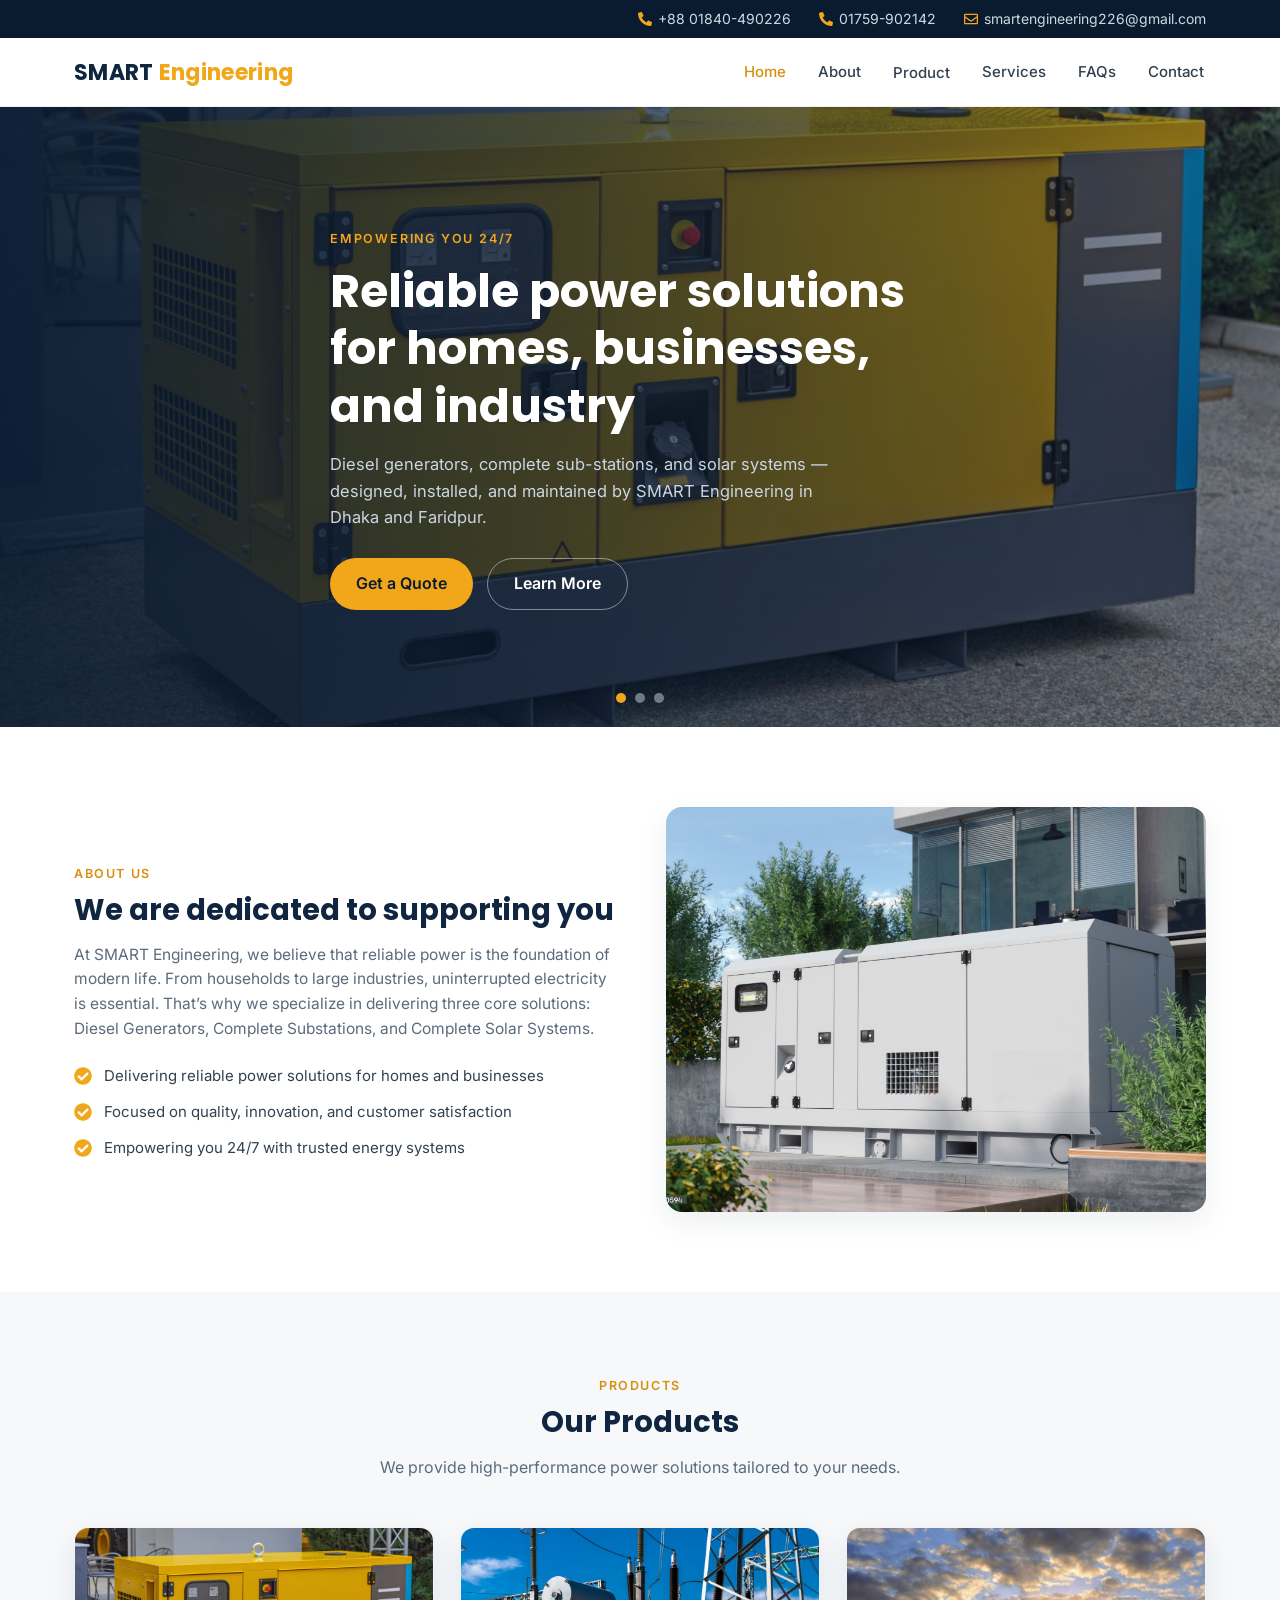
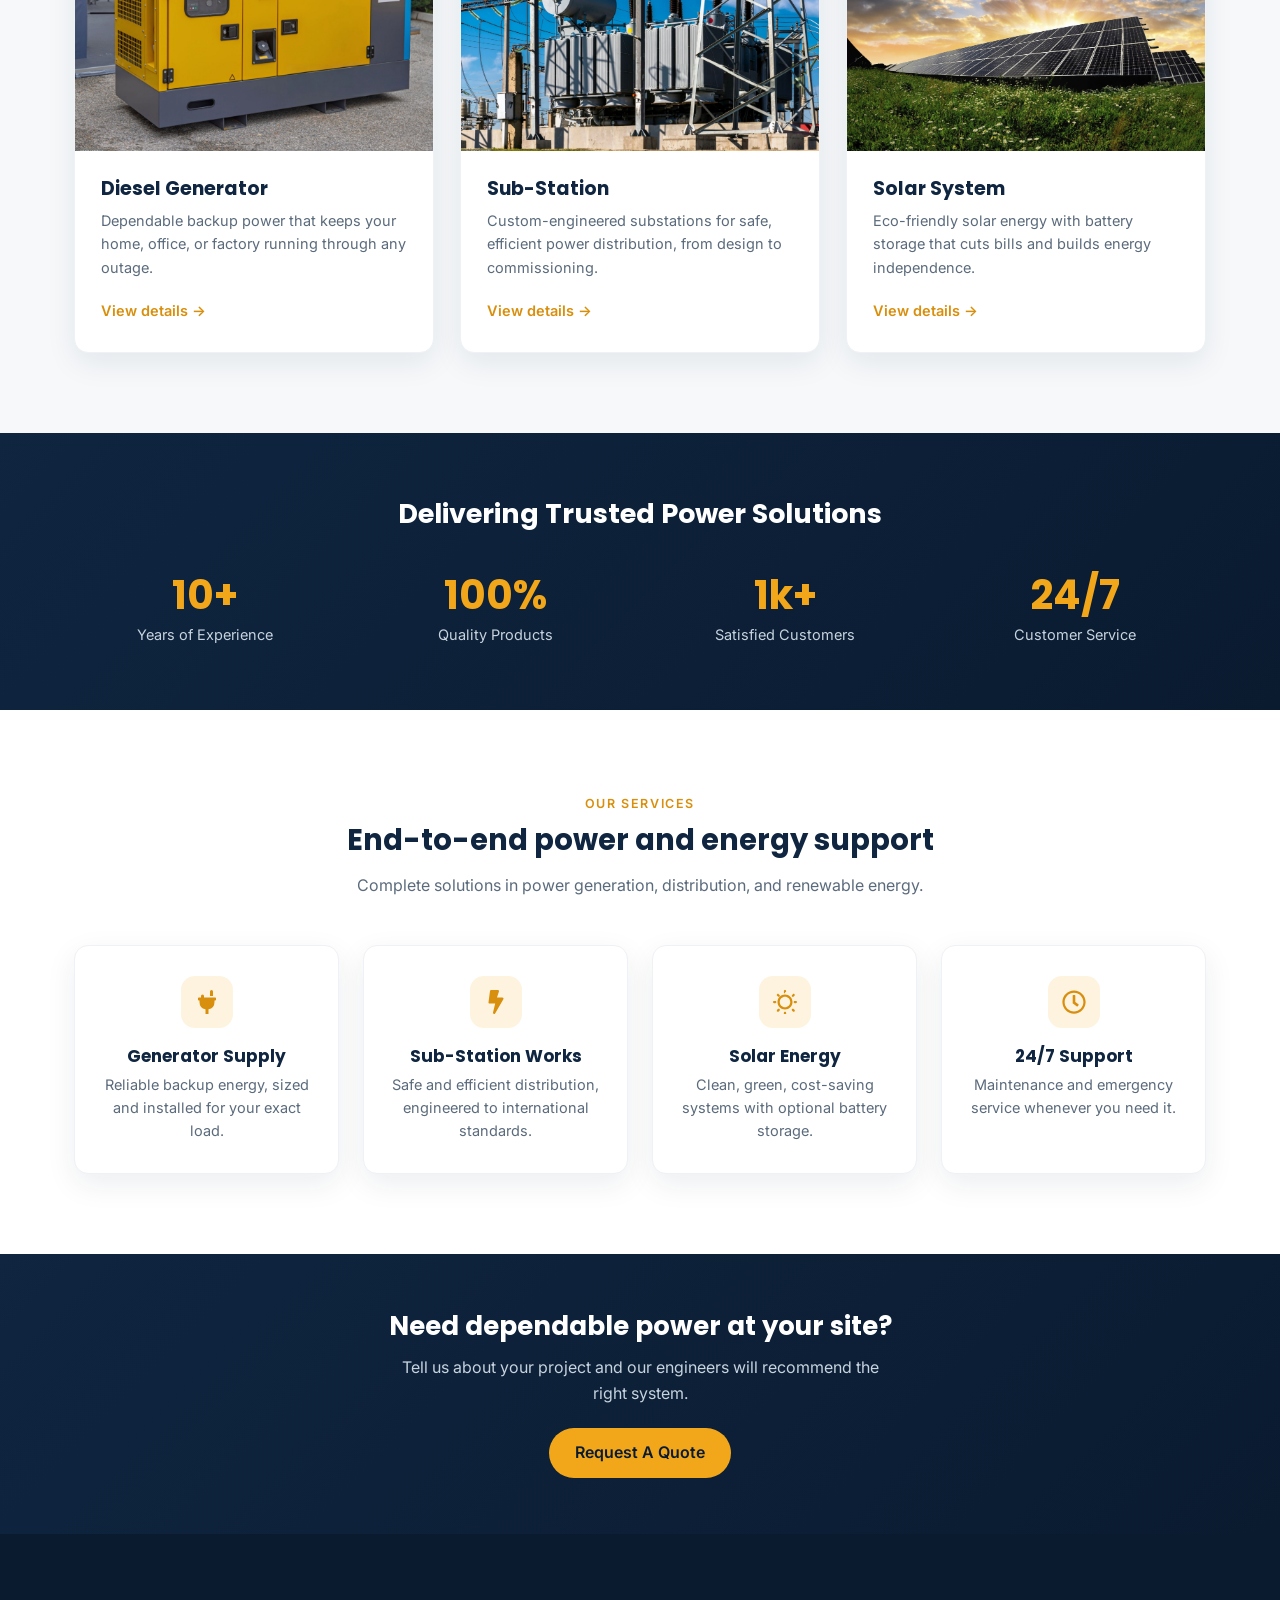
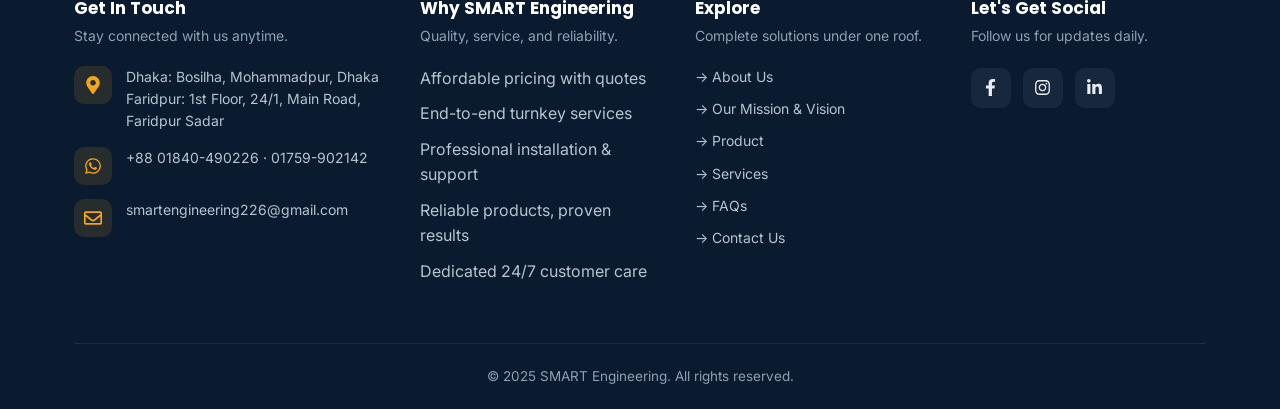
==== index.html @ 128122e8 "Add files via upload" ====
<!doctype html>
<html lang="en">
<head>
<meta charset="UTF-8">
<meta name="viewport" content="width=device-width, initial-scale=1">
<title>SMART Engineering &ndash; Diesel Generators, Sub-Stations &amp; Solar Systems</title>
<meta name="description" content="SMART Engineering supplies and installs diesel generators, complete sub-stations, and solar power systems across Bangladesh, with offices in Dhaka and Faridpur.">
<link rel="preconnect" href="https://fonts.googleapis.com">
<link href="https://fonts.googleapis.com/css2?family=Poppins:wght@500;600;700&family=Inter:wght@400;500;600&display=swap" rel="stylesheet">
<style>
  :root{
    --navy:#0f2540;
    --navy-deep:#0a1b30;
    --amber:#f2a71b;
    --amber-dark:#d88f0e;
    --gray-50:#f6f8fa;
    --gray-100:#eef1f5;
    --gray-500:#5b6b7c;
    --gray-700:#33414f;
    --white:#ffffff;
    --radius:10px;
    --shadow:0 10px 30px rgba(15,37,64,0.08);
    --maxw:1180px;
  }

  *{box-sizing:border-box;}
  html{scroll-behavior:smooth;}
  body{
    margin:0;
    font-family:'Inter',sans-serif;
    color:var(--gray-700);
    background:var(--white);
    line-height:1.6;
  }
  h1,h2,h3{
    font-family:'Poppins',sans-serif;
    color:var(--navy);
    margin:0 0 .5em;
    line-height:1.25;
  }
  p{margin:0 0 1em;}
  a{color:inherit;text-decoration:none;}
  ul{list-style:none;margin:0;padding:0;}
  img{max-width:100%;display:block;}
  .wrap{max-width:var(--maxw);margin:0 auto;padding:0 24px;}
  .btn{
    display:inline-flex;align-items:center;gap:8px;
    background:var(--amber);color:var(--navy-deep);
    font-weight:600;padding:12px 26px;border-radius:999px;
    border:none;cursor:pointer;transition:background .2s ease, transform .2s ease;
    font-family:'Inter',sans-serif;
  }
  .btn:hover{background:var(--amber-dark);transform:translateY(-1px);}

  /* ===== Top bar ===== */
  .topbar{background:var(--navy-deep);color:#cfd9e4;font-size:14px;}
  .topbar .wrap{display:flex;flex-wrap:wrap;gap:16px 28px;justify-content:flex-end;padding:8px 24px;}
  .topbar a{display:flex;align-items:center;gap:6px;color:#cfd9e4;}
  .topbar a:hover{color:var(--amber);}
  .topbar svg{width:14px;height:14px;fill:var(--amber);}

  /* ===== Header ===== */
  header.main{background:var(--white);border-bottom:1px solid var(--gray-100);position:sticky;top:0;z-index:50;}
  .nav{display:flex;align-items:center;justify-content:space-between;padding:16px 24px;gap:20px;}
  .logo{font-family:'Poppins',sans-serif;font-weight:700;font-size:22px;color:var(--navy);letter-spacing:.3px;}
  .logo span{color:var(--amber);}
  .nav-links{display:flex;gap:28px;align-items:center;flex-wrap:wrap;}
  .nav-links a{font-weight:500;font-size:15px;color:var(--gray-700);padding:6px 2px;}
  .nav-links a:hover, .nav-links a.active{color:var(--amber-dark);}
  .nav-links .dropdown{position:relative;}
  .nav-links .dropdown-menu{
    display:none;position:absolute;top:100%;left:0;background:var(--white);
    box-shadow:var(--shadow);border-radius:8px;min-width:180px;padding:8px 0;margin-top:8px;
  }
  .nav-links .dropdown:hover .dropdown-menu{display:block;}
  .dropdown-menu a{display:block;padding:8px 18px;font-size:14px;}
  .dropdown-menu a:hover{background:var(--gray-50);}
  .dropdown-menu a.active{color:var(--amber-dark);}
  .menu-toggle{display:none;background:none;border:none;cursor:pointer;padding:6px;}
  .menu-toggle svg{width:26px;height:26px;fill:var(--navy);}

  @media (max-width:900px){
    .nav-links{
      display:none;position:absolute;top:100%;left:0;right:0;
      background:var(--white);flex-direction:column;align-items:flex-start;
      padding:16px 24px;box-shadow:var(--shadow);gap:14px;
    }
    .nav-links.open{display:flex;}
    .nav-links .dropdown-menu{position:static;box-shadow:none;padding-left:12px;margin-top:4px;}
    .menu-toggle{display:block;}
    .topbar .wrap{justify-content:center;text-align:center;}
  }

  /* ===== Page hero ===== */
  .page-hero{
    background:linear-gradient(135deg,var(--navy) 0%,var(--navy-deep) 100%);
    color:var(--white);text-align:center;padding:64px 24px 56px;
  }
  .page-hero h1{color:var(--white);font-size:38px;margin-bottom:8px;}
  .page-hero p{color:#c7d3de;max-width:560px;margin:0 auto;}

  /* ===== Gallery slider ===== */
  .gallery-section{padding:56px 0 0;background:var(--gray-50);}
  .gallery-frame{
    max-width:760px;margin:0 auto;border-radius:16px;overflow:hidden;
    box-shadow:var(--shadow);position:relative;background:var(--navy);
    aspect-ratio:16/9;
  }
  .gallery-track{display:flex;height:100%;transition:transform .5s ease;}
  .gallery-track img{width:100%;height:100%;object-fit:cover;flex:none;}
  .gallery-dots{display:flex;justify-content:center;gap:8px;margin-top:18px;}
  .gallery-dots button{
    width:9px;height:9px;border-radius:50%;border:none;background:var(--gray-100);
    cursor:pointer;padding:0;
  }
  .gallery-dots button.active{background:var(--amber);}
  .gallery-arrow{
    position:absolute;top:50%;transform:translateY(-50%);
    width:38px;height:38px;border-radius:50%;border:none;background:rgba(255,255,255,0.85);
    color:var(--navy);display:flex;align-items:center;justify-content:center;cursor:pointer;
    font-size:16px;z-index:5;
  }
  .gallery-arrow:hover{background:var(--white);}
  .gallery-arrow.prev{left:14px;}
  .gallery-arrow.next{right:14px;}

  /* ===== Intro section ===== */
  .intro-section{padding:56px 0 72px;background:var(--gray-50);}
  .intro-grid{max-width:760px;margin:0 auto;text-align:center;}
  .intro-grid h2{font-size:28px;}
  .intro-grid p{color:var(--gray-500);font-size:15.5px;}

  /* ===== Brand gallery ===== */
  .brand-section{padding:72px 0;}
  .brand-heading{text-align:center;max-width:560px;margin:0 auto 40px;}
  .brand-heading h2{font-size:28px;}
  .brand-heading p{color:var(--gray-500);}
  .brand-grid{
    display:grid;grid-template-columns:repeat(4,1fr);gap:18px;
  }
  @media (max-width:860px){.brand-grid{grid-template-columns:repeat(3,1fr);}}
  @media (max-width:560px){.brand-grid{grid-template-columns:repeat(2,1fr);}}
  .brand-grid figure{
    margin:0;border-radius:12px;overflow:hidden;aspect-ratio:1/1;
    background:var(--gray-50);border:1px solid var(--gray-100);
  }
  .brand-grid img{width:100%;height:100%;object-fit:cover;}

  /* ===== CTA strip ===== */
  .cta-strip{
    background:linear-gradient(135deg,var(--navy) 0%,var(--navy-deep) 100%);
    color:var(--white);text-align:center;padding:56px 24px;
  }
  .cta-strip h2{color:var(--white);font-size:26px;}
  .cta-strip p{color:#c7d3de;max-width:480px;margin:0 auto 22px;}

  /* ===== Footer ===== */
  footer{background:var(--navy-deep);color:#b7c4d1;padding:64px 0 0;}
  .footer-grid{
    display:grid;grid-template-columns:1.3fr 1fr 1fr 1fr;gap:40px;
    padding-bottom:48px;border-bottom:1px solid rgba(255,255,255,0.08);
  }
  @media (max-width:900px){.footer-grid{grid-template-columns:1fr 1fr;}}
  @media (max-width:560px){.footer-grid{grid-template-columns:1fr;}}
  footer h3{color:var(--white);font-size:17px;margin-bottom:6px;}
  footer > .wrap > .footer-grid p.lead{color:#8ea0b2;font-size:14px;margin-bottom:18px;}

  .footer-contact{display:flex;flex-direction:column;gap:14px;margin-top:8px;}
  .info-item{display:flex;gap:14px;align-items:flex-start;}
  .info-icon{
    width:38px;height:38px;flex:none;border-radius:10px;
    background:rgba(242,167,27,0.12);display:flex;align-items:center;justify-content:center;
  }
  .info-icon svg{width:18px;height:18px;fill:var(--amber);}
  .footer-contact p, .footer-contact a{color:#b7c4d1;font-size:14px;margin:0;}
  .footer-contact a:hover{color:var(--amber);}

  .footer-links li{margin-bottom:10px;}
  .footer-links a{font-size:14px;color:#b7c4d1;display:flex;align-items:center;gap:8px;}
  .footer-links a:hover{color:var(--amber);}

  .social-row{display:flex;gap:12px;margin-top:20px;}
  .social-row a{
    width:40px;height:40px;border-radius:10px;background:rgba(255,255,255,0.06);
    display:flex;align-items:center;justify-content:center;color:#e6ecf2;
    transition:background .2s ease, color .2s ease;
  }
  .social-row a:hover{background:var(--amber);color:var(--navy-deep);}
  .social-row svg{width:17px;height:17px;fill:currentColor;}

  .footer-bottom{padding:22px 0;text-align:center;font-size:13.5px;color:#8ea0b2;}

  #backToTop{
    position:fixed;bottom:26px;right:26px;width:48px;height:48px;
    border-radius:50%;border:none;background:var(--amber);color:var(--navy-deep);
    font-size:20px;cursor:pointer;display:flex;align-items:center;justify-content:center;
    box-shadow:0 8px 20px rgba(0,0,0,0.25);opacity:0;pointer-events:none;
    transition:opacity .3s ease, transform .3s ease;z-index:999;
  }
  #backToTop.show{opacity:1;pointer-events:auto;}
  #backToTop:hover{transform:translateY(-3px);}

  /* ===== Hero slider ===== */
  .hero{position:relative;height:clamp(460px,72vh,620px);overflow:hidden;background:var(--navy-deep);}
  .hero-track{display:flex;height:100%;transition:transform .7s ease;}
  .hero-track img{width:100%;height:100%;object-fit:cover;flex:none;}
  .hero-overlay{
    position:absolute;inset:0;
    background:linear-gradient(90deg,rgba(10,27,48,0.92) 0%,rgba(10,27,48,0.72) 45%,rgba(10,27,48,0.35) 100%);
    display:flex;align-items:center;
  }
  .hero-content{max-width:620px;color:var(--white);}
  .hero-content .eyebrow{
    display:inline-block;font-size:12.5px;letter-spacing:1.8px;text-transform:uppercase;
    color:var(--amber);font-weight:600;margin-bottom:14px;
  }
  .hero-content h1{color:var(--white);font-size:clamp(30px,4.4vw,46px);margin-bottom:16px;}
  .hero-content p{color:#cbd6e2;font-size:16.5px;margin-bottom:28px;max-width:520px;}
  .hero-actions{display:flex;flex-wrap:wrap;gap:14px;}
  .btn-ghost{
    display:inline-flex;align-items:center;gap:8px;padding:12px 26px;border-radius:999px;
    border:1.5px solid rgba(255,255,255,0.45);color:var(--white);font-weight:600;
    transition:background .2s ease, border-color .2s ease;
  }
  .btn-ghost:hover{background:rgba(255,255,255,0.1);border-color:var(--white);}
  .hero-dots{position:absolute;bottom:24px;left:0;right:0;display:flex;justify-content:center;gap:9px;z-index:4;}
  .hero-dots button{
    width:10px;height:10px;border-radius:50%;border:none;padding:0;cursor:pointer;
    background:rgba(255,255,255,0.4);
  }
  .hero-dots button.active{background:var(--amber);}

  /* ===== Shared section heading ===== */
  .section-heading{text-align:center;max-width:600px;margin:0 auto 46px;}
  .section-heading .eyebrow{
    display:inline-block;font-size:12.5px;letter-spacing:1.6px;text-transform:uppercase;
    color:var(--amber-dark);font-weight:600;margin-bottom:8px;
  }
  .section-heading h2{font-size:29px;}
  .section-heading p{color:var(--gray-500);margin:0;}

  /* ===== About strip ===== */
  .about-section{padding:80px 0;}
  .about-grid{display:grid;grid-template-columns:1fr 1fr;gap:52px;align-items:center;}
  @media (max-width:880px){.about-grid{grid-template-columns:1fr;gap:32px;}}
  .about-media{border-radius:16px;overflow:hidden;box-shadow:var(--shadow);aspect-ratio:4/3;}
  .about-media img{width:100%;height:100%;object-fit:cover;}
  .about-text .eyebrow{
    display:inline-block;font-size:12.5px;letter-spacing:1.6px;text-transform:uppercase;
    color:var(--amber-dark);font-weight:600;margin-bottom:8px;
  }
  .about-text h2{font-size:29px;}
  .about-text p{color:var(--gray-500);font-size:15.5px;}
  .check-list{margin-top:22px;display:flex;flex-direction:column;gap:12px;}
  .check-list li{display:flex;gap:12px;align-items:flex-start;font-size:15px;color:var(--gray-700);}
  .check-list svg{width:18px;height:18px;flex:none;fill:var(--amber);margin-top:3px;}

  /* ===== Product cards ===== */
  .products-section{padding:80px 0;background:var(--gray-50);}
  .product-grid{display:grid;grid-template-columns:repeat(3,1fr);gap:26px;}
  @media (max-width:880px){.product-grid{grid-template-columns:1fr;}}
  .product-card{
    background:var(--white);border:1px solid var(--gray-100);border-radius:14px;
    overflow:hidden;box-shadow:var(--shadow);display:flex;flex-direction:column;
    transition:transform .25s ease;
  }
  .product-card:hover{transform:translateY(-4px);}
  .product-card .thumb{aspect-ratio:16/10;overflow:hidden;background:var(--gray-100);}
  .product-card .thumb img{width:100%;height:100%;object-fit:cover;}
  .product-card .body{padding:26px 26px 30px;display:flex;flex-direction:column;flex:1;}
  .product-card h3{font-size:19px;margin-bottom:8px;}
  .product-card p{color:var(--gray-500);font-size:14.5px;flex:1;}
  .product-card .more{
    color:var(--amber-dark);font-weight:600;font-size:14.5px;
    display:inline-flex;align-items:center;gap:6px;margin-top:6px;
  }

  /* ===== Stats ===== */
  .stats-section{
    background:linear-gradient(135deg,var(--navy) 0%,var(--navy-deep) 100%);
    color:var(--white);padding:64px 0;
  }
  .stats-section h2{color:var(--white);text-align:center;font-size:27px;margin-bottom:44px;}
  .stats-grid{display:grid;grid-template-columns:repeat(4,1fr);gap:28px;text-align:center;}
  @media (max-width:760px){.stats-grid{grid-template-columns:1fr 1fr;gap:34px 20px;}}
  .stat .num{
    font-family:'Poppins',sans-serif;font-size:40px;font-weight:700;color:var(--amber);line-height:1;
  }
  .stat .label{color:#c7d3de;font-size:14.5px;margin-top:8px;}

  /* ===== Services ===== */
  .services-section{padding:80px 0;}
  .service-grid{display:grid;grid-template-columns:repeat(4,1fr);gap:24px;}
  @media (max-width:980px){.service-grid{grid-template-columns:1fr 1fr;}}
  @media (max-width:520px){.service-grid{grid-template-columns:1fr;}}
  .service-card{
    background:var(--white);border:1px solid var(--gray-100);border-radius:14px;
    padding:30px 26px;text-align:center;box-shadow:var(--shadow);
  }
  .service-icon{
    width:52px;height:52px;margin:0 auto 18px;border-radius:14px;
    background:rgba(242,167,27,0.14);display:flex;align-items:center;justify-content:center;
  }
  .service-icon svg{width:24px;height:24px;fill:var(--amber-dark);}
  .service-card h3{font-size:17px;margin-bottom:6px;}
  .service-card p{color:var(--gray-500);font-size:14.5px;margin:0;}
</style>
</head>
<body>

<!-- Top bar -->
<div class="topbar">
  <div class="wrap">
    <a href="tel:+8801840490226">
      <svg viewBox="0 0 512 512"><path d="M497.39 361.8l-112-48a24 24 0 0 0-28 6.9l-49.6 60.6A370.66 370.66 0 0 1 130.6 204.11l60.6-49.6a23.94 23.94 0 0 0 6.9-28l-48-112A24.16 24.16 0 0 0 122.6.61l-104 24A24 24 0 0 0 0 48c0 256.5 207.9 464 464 464a24 24 0 0 0 23.4-18.6l24-104a24.29 24.29 0 0 0-14.01-27.6z"/></svg>
      +88 01840-490226
    </a>
    <a href="tel:+8801759902142">
      <svg viewBox="0 0 512 512"><path d="M497.39 361.8l-112-48a24 24 0 0 0-28 6.9l-49.6 60.6A370.66 370.66 0 0 1 130.6 204.11l60.6-49.6a23.94 23.94 0 0 0 6.9-28l-48-112A24.16 24.16 0 0 0 122.6.61l-104 24A24 24 0 0 0 0 48c0 256.5 207.9 464 464 464a24 24 0 0 0 23.4-18.6l24-104a24.29 24.29 0 0 0-14.01-27.6z"/></svg>
      01759-902142
    </a>
    <a href="mailto:smartengineering226@gmail.com">
      <svg viewBox="0 0 512 512"><path d="M464 64H48C21.49 64 0 85.49 0 112v288c0 26.51 21.49 48 48 48h416c26.51 0 48-21.49 48-48V112c0-26.51-21.49-48-48-48zm0 48v40.805c-22.422 18.259-58.168 46.651-134.587 106.49-16.841 13.247-50.201 45.072-73.413 44.701-23.208.375-56.579-31.459-73.413-44.701C106.18 199.465 70.425 171.067 48 152.805V112h416zM48 400V214.398c22.914 18.251 55.409 43.862 104.938 82.646 21.857 17.205 60.134 55.186 103.062 54.955 42.717.231 80.509-37.199 103.053-54.947 49.528-38.783 82.032-64.401 104.947-82.653V400H48z"/></svg>
      smartengineering226@gmail.com
    </a>
  </div>
</div>

<!-- Header / Nav -->
<header class="main">
  <div class="nav wrap">
    <a href="index.html" class="logo">SMART <span>Engineering</span></a>

    <button class="menu-toggle" id="menuToggle" aria-label="Toggle menu">
      <svg viewBox="0 0 1000 1000"><path d="M104 333H896C929 333 958 304 958 271S929 208 896 208H104C71 208 42 237 42 271S71 333 104 333ZM104 583H896C929 583 958 554 958 521S929 458 896 458H104C71 458 42 487 42 521S71 583 104 583ZM104 833H896C929 833 958 804 958 771S929 708 896 708H104C71 708 42 737 42 771S71 833 104 833Z"/></svg>
    </button>

    <nav class="nav-links" id="navLinks">
      <a href="index.html" class="active">Home</a>
      <a href="about.html">About</a>
      <div class="dropdown">
        <a href="#">Product</a>
        <div class="dropdown-menu">
          <a href="diesel-generator.html">Diesel Generator</a>
          <a href="sub-station.html">Sub-Station</a>
          <a href="solar-system.html">Solar System</a>
        </div>
      </div>
      <a href="services.html">Services</a>
      <a href="faqs.html">FAQs</a>
      <a href="contact.html">Contact</a>
    </nav>
  </div>
</header>

<!-- Hero -->
<section class="hero">
  <div class="hero-track" id="heroTrack">
    <img src="wp-content/uploads/2025/09/1.jpg" alt="Diesel generator installed by SMART Engineering">
    <img src="wp-content/uploads/2025/09/2.jpg" alt="Electrical sub-station built by SMART Engineering">
    <img src="wp-content/uploads/2025/09/3.jpg" alt="Solar panel system installed by SMART Engineering">
  </div>
  <div class="hero-overlay">
    <div class="wrap">
      <div class="hero-content">
        <span class="eyebrow">Empowering You 24/7</span>
        <h1>Reliable power solutions for homes, businesses, and industry</h1>
        <p>Diesel generators, complete sub-stations, and solar systems &mdash; designed, installed, and maintained by SMART Engineering in Dhaka and Faridpur.</p>
        <div class="hero-actions">
          <a href="contact.html" class="btn">Get a Quote</a>
          <a href="about.html" class="btn-ghost">Learn More</a>
        </div>
      </div>
    </div>
  </div>
  <div class="hero-dots" id="heroDots"></div>
</section>

<!-- About -->
<section class="about-section">
  <div class="wrap">
    <div class="about-grid">
      <div class="about-text">
        <span class="eyebrow">About Us</span>
        <h2>We are dedicated to supporting you</h2>
        <p>At SMART Engineering, we believe that reliable power is the foundation of modern life. From households to large industries, uninterrupted electricity is essential. That&rsquo;s why we specialize in delivering three core solutions: Diesel Generators, Complete Substations, and Complete Solar Systems.</p>
        <ul class="check-list">
          <li><svg viewBox="0 0 512 512"><path d="M504 256c0 136.967-111.033 248-248 248S8 392.967 8 256 119.033 8 256 8s248 111.033 248 248zM227.314 387.314l184-184c6.248-6.248 6.248-16.379 0-22.627l-22.627-22.627c-6.248-6.249-16.379-6.249-22.628 0L216 308.118l-70.059-70.059c-6.248-6.248-16.379-6.248-22.628 0l-22.627 22.627c-6.248 6.248-6.248 16.379 0 22.627l104 104c6.249 6.249 16.379 6.249 22.628.001z"/></svg><span>Delivering reliable power solutions for homes and businesses</span></li>
          <li><svg viewBox="0 0 512 512"><path d="M504 256c0 136.967-111.033 248-248 248S8 392.967 8 256 119.033 8 256 8s248 111.033 248 248zM227.314 387.314l184-184c6.248-6.248 6.248-16.379 0-22.627l-22.627-22.627c-6.248-6.249-16.379-6.249-22.628 0L216 308.118l-70.059-70.059c-6.248-6.248-16.379-6.248-22.628 0l-22.627 22.627c-6.248 6.248-6.248 16.379 0 22.627l104 104c6.249 6.249 16.379 6.249 22.628.001z"/></svg><span>Focused on quality, innovation, and customer satisfaction</span></li>
          <li><svg viewBox="0 0 512 512"><path d="M504 256c0 136.967-111.033 248-248 248S8 392.967 8 256 119.033 8 256 8s248 111.033 248 248zM227.314 387.314l184-184c6.248-6.248 6.248-16.379 0-22.627l-22.627-22.627c-6.248-6.249-16.379-6.249-22.628 0L216 308.118l-70.059-70.059c-6.248-6.248-16.379-6.248-22.628 0l-22.627 22.627c-6.248 6.248-6.248 16.379 0 22.627l104 104c6.249 6.249 16.379 6.249 22.628.001z"/></svg><span>Empowering you 24/7 with trusted energy systems</span></li>
        </ul>
      </div>
      <div class="about-media">
        <img src="wp-content/uploads/2025/09/7.jpg" alt="SMART Engineering generator installation">
      </div>
    </div>
  </div>
</section>

<!-- Products -->
<section class="products-section">
  <div class="wrap">
    <div class="section-heading">
      <span class="eyebrow">Products</span>
      <h2>Our Products</h2>
      <p>We provide high-performance power solutions tailored to your needs.</p>
    </div>
    <div class="product-grid">
      <a class="product-card" href="diesel-generator.html">
        <div class="thumb"><img src="wp-content/uploads/2025/09/1.jpg" alt="Diesel generator" loading="lazy"></div>
        <div class="body">
          <h3>Diesel Generator</h3>
          <p>Dependable backup power that keeps your home, office, or factory running through any outage.</p>
          <span class="more">View details &rarr;</span>
        </div>
      </a>
      <a class="product-card" href="sub-station.html">
        <div class="thumb"><img src="wp-content/uploads/2025/09/5.jpg" alt="Electrical sub-station" loading="lazy"></div>
        <div class="body">
          <h3>Sub-Station</h3>
          <p>Custom-engineered substations for safe, efficient power distribution, from design to commissioning.</p>
          <span class="more">View details &rarr;</span>
        </div>
      </a>
      <a class="product-card" href="solar-system.html">
        <div class="thumb"><img src="wp-content/uploads/2025/09/4.jpg" alt="Solar power system" loading="lazy"></div>
        <div class="body">
          <h3>Solar System</h3>
          <p>Eco-friendly solar energy with battery storage that cuts bills and builds energy independence.</p>
          <span class="more">View details &rarr;</span>
        </div>
      </a>
    </div>
  </div>
</section>

<!-- Stats -->
<section class="stats-section">
  <div class="wrap">
    <h2>Delivering Trusted Power Solutions</h2>
    <div class="stats-grid">
      <div class="stat"><div class="num">10+</div><div class="label">Years of Experience</div></div>
      <div class="stat"><div class="num">100%</div><div class="label">Quality Products</div></div>
      <div class="stat"><div class="num">1k+</div><div class="label">Satisfied Customers</div></div>
      <div class="stat"><div class="num">24/7</div><div class="label">Customer Service</div></div>
    </div>
  </div>
</section>

<!-- Services -->
<section class="services-section">
  <div class="wrap">
    <div class="section-heading">
      <span class="eyebrow">Our Services</span>
      <h2>End-to-end power and energy support</h2>
      <p>Complete solutions in power generation, distribution, and renewable energy.</p>
    </div>
    <div class="service-grid">
      <div class="service-card">
        <div class="service-icon"><svg viewBox="0 0 384 512"><path d="M320 32a32 32 0 0 0-64 0v96h64zm48 128H16a16 16 0 0 0-16 16v32a16 16 0 0 0 16 16h16v32a160.07 160.07 0 0 0 128 156.8V512h64v-99.2A160.07 160.07 0 0 0 352 256v-32h16a16 16 0 0 0 16-16v-32a16 16 0 0 0-16-16zm-240-32a32 32 0 0 0-64 0v96h64z"/></svg></div>
        <h3>Generator Supply</h3>
        <p>Reliable backup energy, sized and installed for your exact load.</p>
      </div>
      <div class="service-card">
        <div class="service-icon"><svg viewBox="0 0 320 512"><path d="M296 160H180.6l42.6-129.8C227.2 15 215.7 0 200 0H56C44 0 33.8 8.9 32.2 20.8l-32 240C-1.7 275.2 9.5 288 24 288h118.7L96.6 482.5c-3.6 15.2 8 29.5 23.3 29.5 8.4 0 16.4-4.4 20.8-12l176-304c9.3-15.9-2.2-36-20.7-36z"/></svg></div>
        <h3>Sub-Station Works</h3>
        <p>Safe and efficient distribution, engineered to international standards.</p>
      </div>
      <div class="service-card">
        <div class="service-icon"><svg viewBox="0 0 512 512"><path d="M256 96c-88.4 0-160 71.6-160 160s71.6 160 160 160 160-71.6 160-160S344.4 96 256 96zm0 272c-61.9 0-112-50.1-112-112s50.1-112 112-112 112 50.1 112 112-50.1 112-112 112zm0-320c13.3 0 24-10.7 24-24V24c0-13.3-10.7-24-24-24s-24 10.7-24 24v24c0 13.3 10.7 24 24 24zm0 416c-13.3 0-24 10.7-24 24v24c0 13.3 10.7 24 24 24s24-10.7 24-24v-24c0-13.3-10.7-24-24-24zM488 232h-24c-13.3 0-24 10.7-24 24s10.7 24 24 24h24c13.3 0 24-10.7 24-24s-10.7-24-24-24zM72 256c0-13.3-10.7-24-24-24H24c-13.3 0-24 10.7-24 24s10.7 24 24 24h24c13.3 0 24-10.7 24-24zm352-166.4l-17 17c-9.4 9.4-9.4 24.6 0 33.9s24.6 9.4 33.9 0l17-17c9.4-9.4 9.4-24.6 0-33.9s-24.5-9.4-33.9 0zM105.1 406.9l-17 17c-9.4 9.4-9.4 24.6 0 33.9s24.6 9.4 33.9 0l17-17c9.4-9.4 9.4-24.6 0-33.9s-24.5-9.3-33.9 0zm335.8 0c-9.4-9.4-24.6-9.4-33.9 0s-9.4 24.6 0 33.9l17 17c9.4 9.4 24.6 9.4 33.9 0s9.4-24.6 0-33.9l-17-17zM88.1 88.1c-9.4 9.4-9.4 24.6 0 33.9l17 17c9.4 9.4 24.6 9.4 33.9 0s9.4-24.6 0-33.9l-17-17c-9.3-9.4-24.5-9.4-33.9 0z"/></svg></div>
        <h3>Solar Energy</h3>
        <p>Clean, green, cost-saving systems with optional battery storage.</p>
      </div>
      <div class="service-card">
        <div class="service-icon"><svg viewBox="0 0 512 512"><path d="M256 8C119 8 8 119 8 256s111 248 248 248 248-111 248-248S393 8 256 8zm0 448c-110.5 0-200-89.5-200-200S145.5 56 256 56s200 89.5 200 200-89.5 200-200 200zm61.8-104.4l-84.9-61.7c-3.1-2.3-4.9-5.9-4.9-9.7V116c0-6.6 5.4-12 12-12h32c6.6 0 12 5.4 12 12v141.7l66.8 48.6c5.4 3.9 6.5 11.4 2.6 16.8L334.6 349c-3.9 5.3-11.4 6.5-16.8 2.6z"/></svg></div>
        <h3>24/7 Support</h3>
        <p>Maintenance and emergency service whenever you need it.</p>
      </div>
    </div>
  </div>
</section>

<!-- CTA -->
<section class="cta-strip">
  <h2>Need dependable power at your site?</h2>
  <p>Tell us about your project and our engineers will recommend the right system.</p>
  <a href="contact.html" class="btn">Request A Quote</a>
</section>


<!-- Footer -->
<footer>
  <div class="wrap">
    <div class="footer-grid">

      <div>
        <h3>Get In Touch</h3>
        <p class="lead">Stay connected with us anytime.</p>
        <div class="footer-contact">
          <div class="info-item">
            <div class="info-icon"><svg viewBox="0 0 384 512"><path d="M172.268 501.67C26.97 291.031 0 269.413 0 192 0 85.961 85.961 0 192 0s192 85.961 192 192c0 77.413-26.97 99.031-172.268 309.67-9.535 13.774-29.93 13.773-39.464 0zM192 272c44.183 0 80-35.817 80-80s-35.817-80-80-80-80 35.817-80 80 35.817 80 80 80z"/></svg></div>
            <p>Dhaka: Bosilha, Mohammadpur, Dhaka<br>Faridpur: 1st Floor, 24/1, Main Road, Faridpur Sadar</p>
          </div>
          <div class="info-item">
            <div class="info-icon"><svg viewBox="0 0 448 512"><path d="M380.9 97.1C339 55.1 283.2 32 223.9 32c-122.4 0-222 99.6-222 222 0 39.1 10.2 77.3 29.6 111L0 480l117.7-30.9c32.4 17.7 68.9 27 106.1 27h.1c122.3 0 224.1-99.6 224.1-222 0-59.3-25.2-115-67.1-157zm-157 341.6c-33.2 0-65.7-8.9-94-25.7l-6.7-4-69.8 18.3L72 359.2l-4.4-7c-18.5-29.4-28.2-63.3-28.2-98.2 0-101.7 82.8-184.5 184.6-184.5 49.3 0 95.6 19.2 130.4 54.1 34.8 34.9 56.2 81.2 56.1 130.5 0 101.8-84.9 184.6-186.6 184.6zm101.2-138.2c-5.5-2.8-32.8-16.2-37.9-18-5.1-1.9-8.8-2.8-12.5 2.8-3.7 5.6-14.3 18-17.6 21.8-3.2 3.7-6.5 4.2-12 1.4-32.6-16.3-54-29.1-75.5-66-5.7-9.8 5.7-9.1 16.3-30.3 1.8-3.7.9-6.9-.5-9.7-1.4-2.8-12.5-30.1-17.1-41.2-4.5-10.8-9.1-9.3-12.5-9.5-3.2-.2-6.9-.2-10.6-.2-3.7 0-9.7 1.4-14.8 6.9-5.1 5.6-19.4 19-19.4 46.3 0 27.3 19.9 53.7 22.6 57.4 2.8 3.7 39.1 59.7 94.8 83.8 35.2 15.2 49 16.5 66.6 13.9 10.7-1.6 32.8-13.4 37.4-26.4 4.6-13 4.6-24.1 3.2-26.4-1.3-2.5-5-3.9-10.5-6.6z"/></svg></div>
            <p><a href="tel:+8801840490226">+88 01840-490226</a> · <a href="tel:+8801759902142">01759-902142</a></p>
          </div>
          <div class="info-item">
            <div class="info-icon"><svg viewBox="0 0 512 512"><path d="M464 64H48C21.49 64 0 85.49 0 112v288c0 26.51 21.49 48 48 48h416c26.51 0 48-21.49 48-48V112c0-26.51-21.49-48-48-48zm0 48v40.805c-22.422 18.259-58.168 46.651-134.587 106.49-16.841 13.247-50.201 45.072-73.413 44.701-23.208.375-56.579-31.459-73.413-44.701C106.18 199.465 70.425 171.067 48 152.805V112h416zM48 400V214.398c22.914 18.251 55.409 43.862 104.938 82.646 21.857 17.205 60.134 55.186 103.062 54.955 42.717.231 80.509-37.199 103.053-54.947 49.528-38.783 82.032-64.401 104.947-82.653V400H48z"/></svg></div>
            <p><a href="mailto:smartengineering226@gmail.com">smartengineering226@gmail.com</a></p>
          </div>
        </div>
      </div>

      <div>
        <h3>Why SMART Engineering</h3>
        <p class="lead">Quality, service, and reliability.</p>
        <ul class="footer-links">
          <li>Affordable pricing with quotes</li>
          <li>End-to-end turnkey services</li>
          <li>Professional installation &amp; support</li>
          <li>Reliable products, proven results</li>
          <li>Dedicated 24/7 customer care</li>
        </ul>
      </div>

      <div>
        <h3>Explore</h3>
        <p class="lead">Complete solutions under one roof.</p>
        <ul class="footer-links">
          <li><a href="about.html">→ About Us</a></li>
          <li><a href="mission-vision.html">→ Our Mission &amp; Vision</a></li>
          <li><a href="product.html">→ Product</a></li>
          <li><a href="services.html">→ Services</a></li>
          <li><a href="faqs.html">→ FAQs</a></li>
          <li><a href="contact.html">→ Contact Us</a></li>
        </ul>
      </div>

      <div>
        <h3>Let's Get Social</h3>
        <p class="lead">Follow us for updates daily.</p>
        <div class="social-row">
          <a href="https://www.facebook.com" target="_blank" rel="noopener" aria-label="Facebook">
            <svg viewBox="0 0 320 512"><path d="M279.14 288l14.22-92.66h-88.91v-60.13c0-25.35 12.42-50.06 52.24-50.06h40.42V6.26S260.43 0 225.36 0c-73.22 0-121.08 44.38-121.08 124.72v70.62H22.89V288h81.39v224h100.17V288z"/></svg>
          </a>
          <a href="https://www.instagram.com" target="_blank" rel="noopener" aria-label="Instagram">
            <svg viewBox="0 0 448 512"><path d="M224.1 141c-63.6 0-114.9 51.3-114.9 114.9s51.3 114.9 114.9 114.9S339 319.5 339 255.9 287.7 141 224.1 141zm0 189.6c-41.1 0-74.7-33.5-74.7-74.7s33.5-74.7 74.7-74.7 74.7 33.5 74.7 74.7-33.6 74.7-74.7 74.7zm146.4-194.3c0 14.9-12 26.8-26.8 26.8-14.9 0-26.8-12-26.8-26.8s12-26.8 26.8-26.8 26.8 12 26.8 26.8zm76.1 27.2c-1.7-35.9-9.9-67.7-36.2-93.9-26.2-26.2-58-34.4-93.9-36.2-37-2.1-147.9-2.1-184.9 0-35.8 1.7-67.6 9.9-93.9 36.1s-34.4 58-36.2 93.9c-2.1 37-2.1 147.9 0 184.9 1.7 35.9 9.9 67.7 36.2 93.9s58 34.4 93.9 36.2c37 2.1 147.9 2.1 184.9 0 35.9-1.7 67.7-9.9 93.9-36.2 26.2-26.2 34.4-58 36.2-93.9 2.1-37 2.1-147.8 0-184.8zM398.8 388c-7.8 19.6-22.9 34.7-42.6 42.6-29.5 11.7-99.5 9-132.1 9s-102.7 2.6-132.1-9c-19.6-7.8-34.7-22.9-42.6-42.6-11.7-29.5-9-99.5-9-132.1s-2.6-102.7 9-132.1c7.8-19.6 22.9-34.7 42.6-42.6 29.5-11.7 99.5-9 132.1-9s102.7-2.6 132.1 9c19.6 7.8 34.7 22.9 42.6 42.6 11.7 29.5 9 99.5 9 132.1s2.7 102.7-9 132.1z"/></svg>
          </a>
          <a href="https://linkedin.com" target="_blank" rel="noopener" aria-label="LinkedIn">
            <svg viewBox="0 0 448 512"><path d="M100.28 448H7.4V148.9h92.88zm-46.44-341C24.09 107 0 82.9 0 53.6a53.6 53.6 0 01107.2 0c0 29.3-24.1 53.4-53.4 53.4zM447.9 448h-92.7V302.4c0-34.7-.7-79.3-48.3-79.3-48.3 0-55.7 37.7-55.7 76.7V448h-92.8V148.9h89.1v40.8h1.3c12.4-23.5 42.7-48.3 87.9-48.3 94 0 111.3 61.9 111.3 142.3z"/></svg>
          </a>
        </div>
      </div>

    </div>

    <div class="footer-bottom">
      © 2025 SMART Engineering. All rights reserved.
    </div>
  </div>
</footer>

<button id="backToTop" aria-label="Back to top">↑</button>

<script>

  const menuToggle = document.getElementById('menuToggle');
  const navLinks = document.getElementById('navLinks');
  menuToggle.addEventListener('click', () => navLinks.classList.toggle('open'));

  const backToTop = document.getElementById('backToTop');
  window.addEventListener('scroll', () => {
    backToTop.classList.toggle('show', window.scrollY > 200);
  });
  backToTop.addEventListener('click', () => window.scrollTo({top:0, behavior:'smooth'}));

  (function(){
    const track = document.getElementById('heroTrack');
    const slides = track.children;
    const dotsWrap = document.getElementById('heroDots');
    let current = 0;

    for (let i = 0; i < slides.length; i++) {
      const dot = document.createElement('button');
      dot.setAttribute('aria-label', 'Go to slide ' + (i + 1));
      if (i === 0) dot.classList.add('active');
      dot.addEventListener('click', () => goTo(i));
      dotsWrap.appendChild(dot);
    }

    function goTo(index) {
      current = (index + slides.length) % slides.length;
      track.style.transform = `translateX(-${current * 100}%)`;
      [...dotsWrap.children].forEach((d, i) => d.classList.toggle('active', i === current));
    }

    setInterval(() => goTo(current + 1), 5000);
  })();
</script>

</body>
</html>
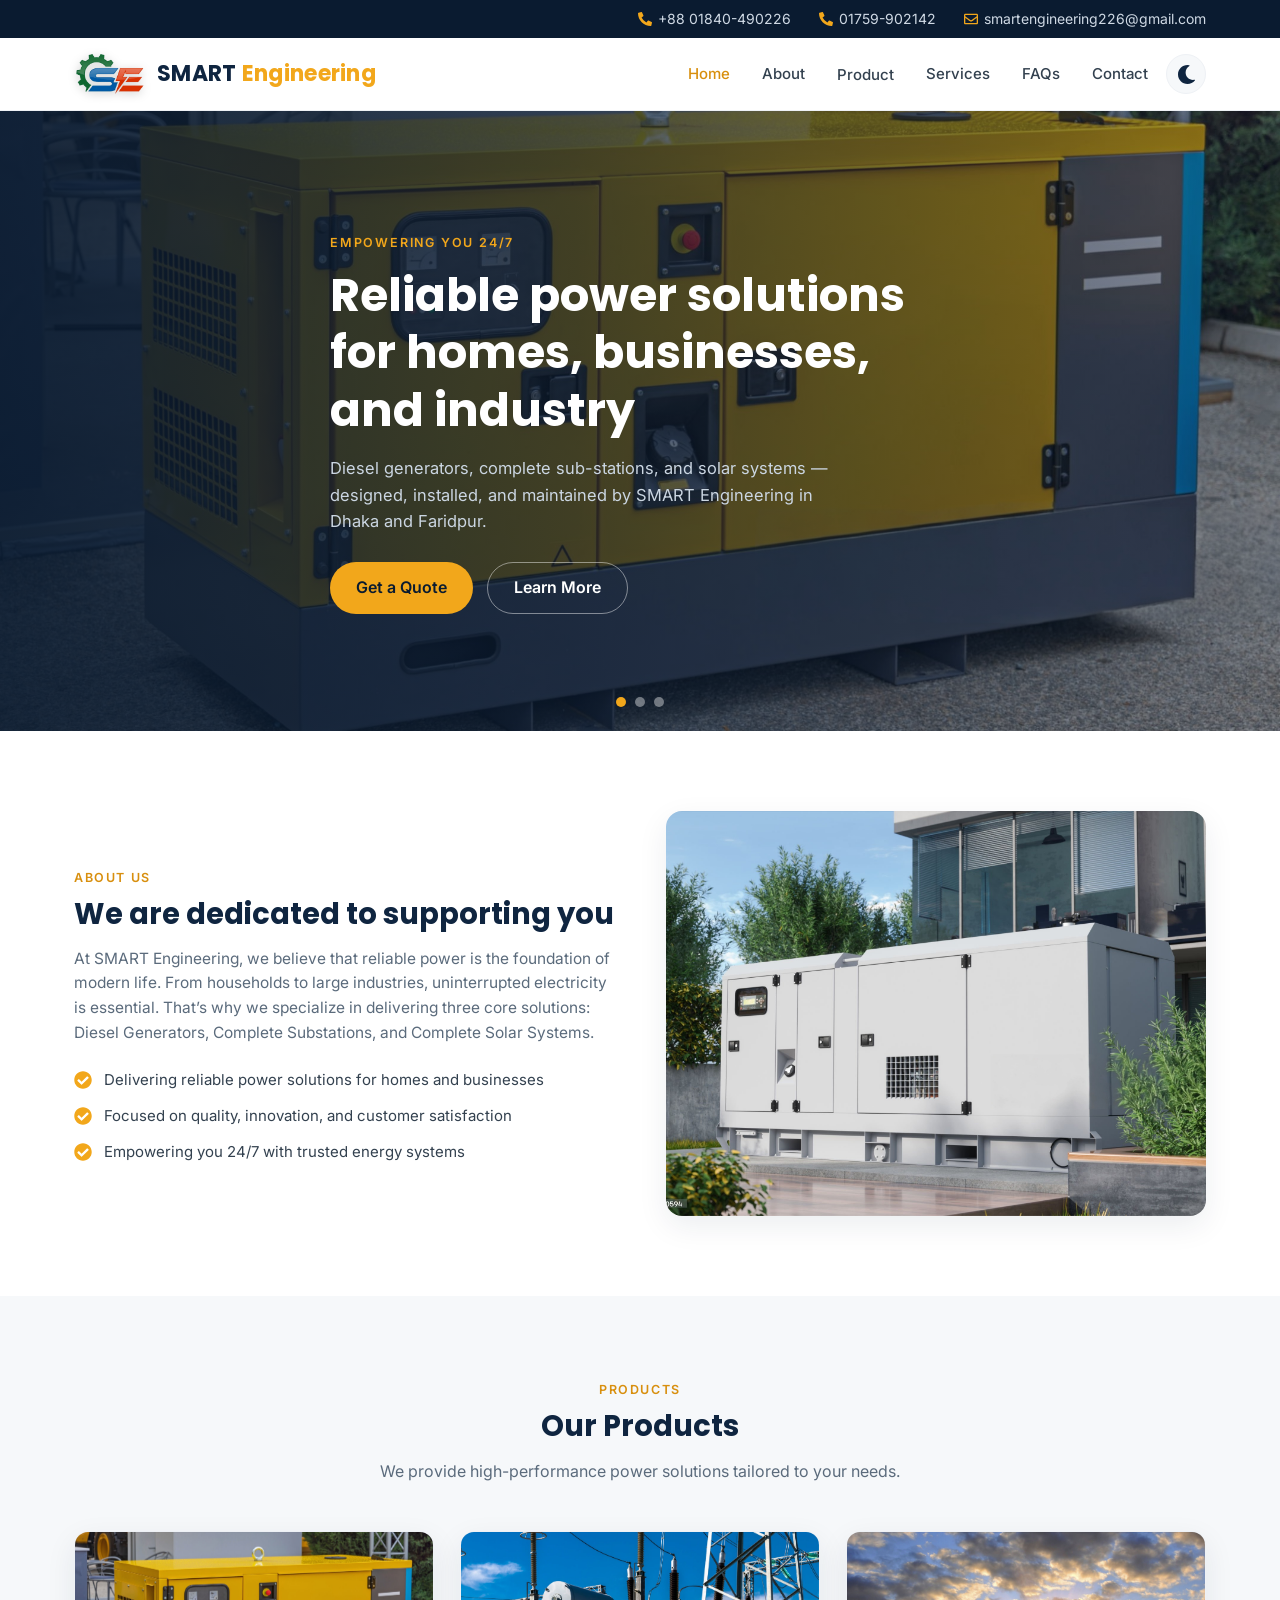
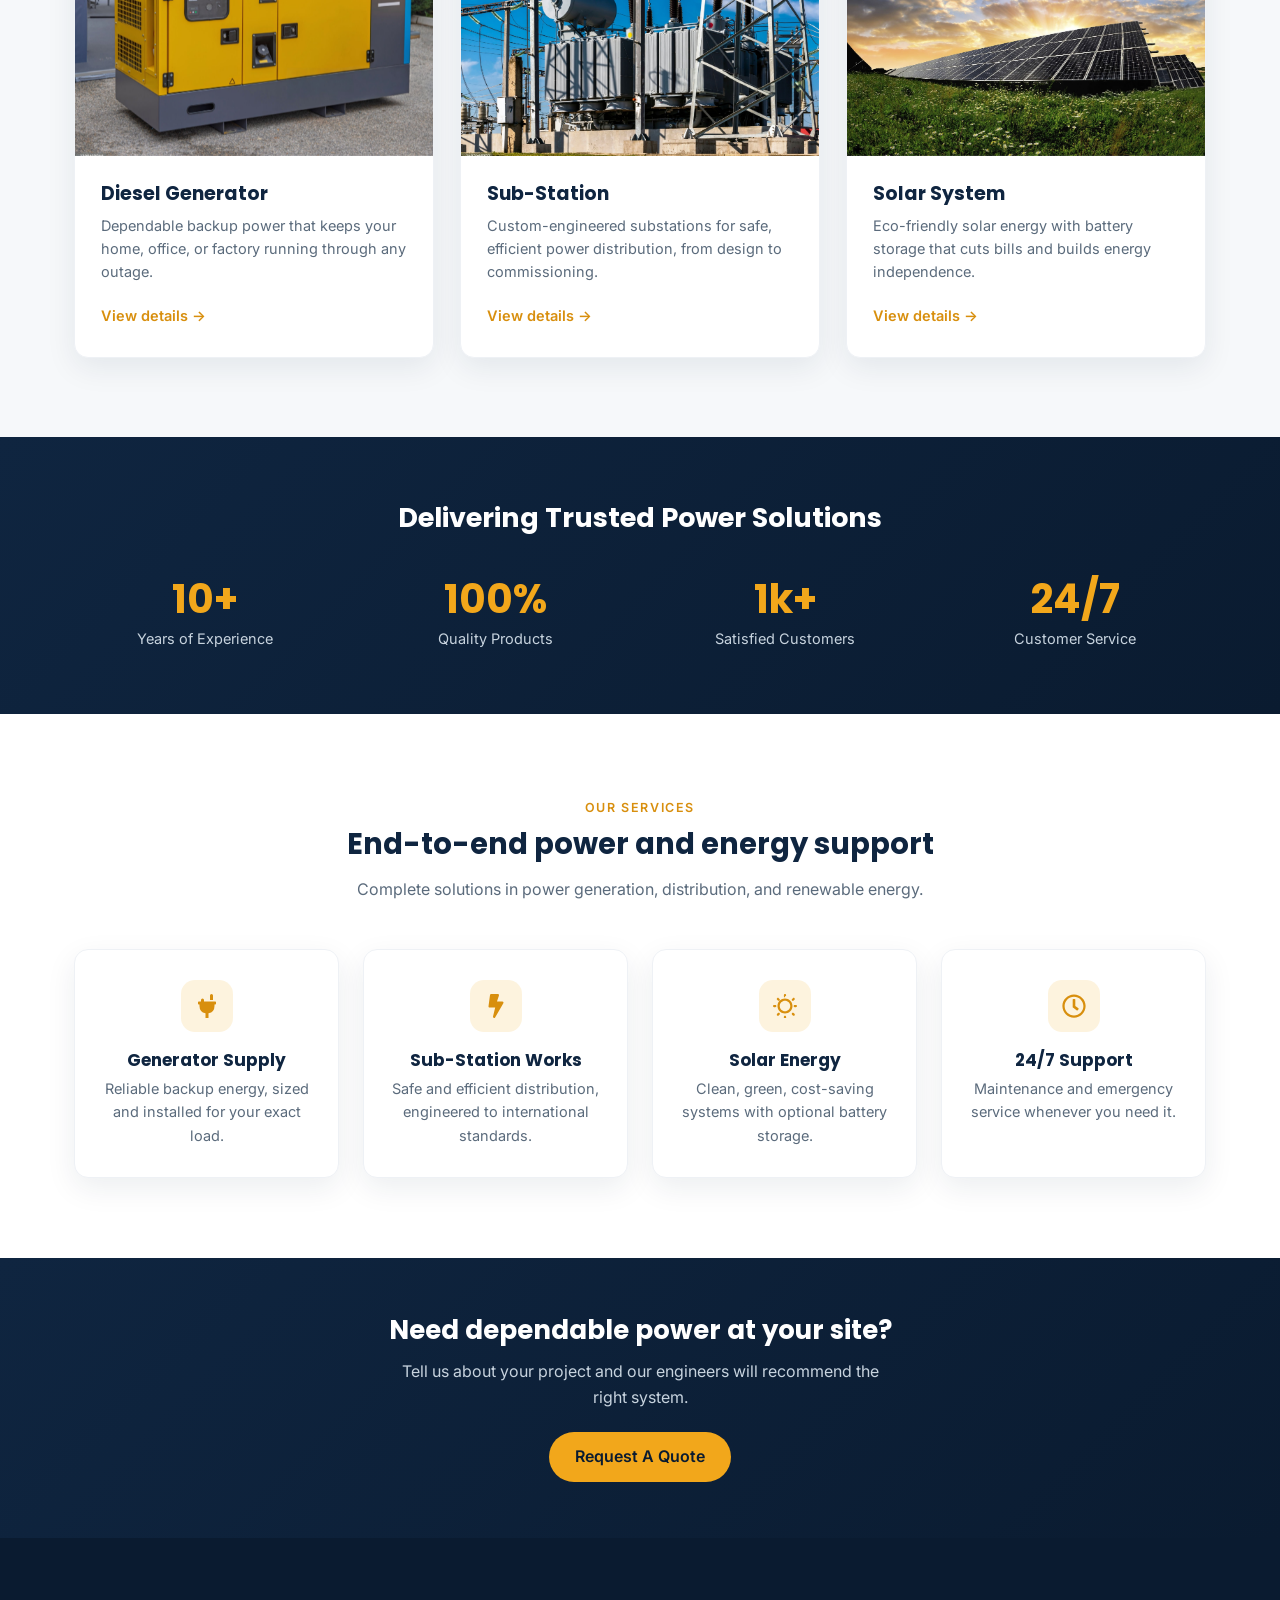
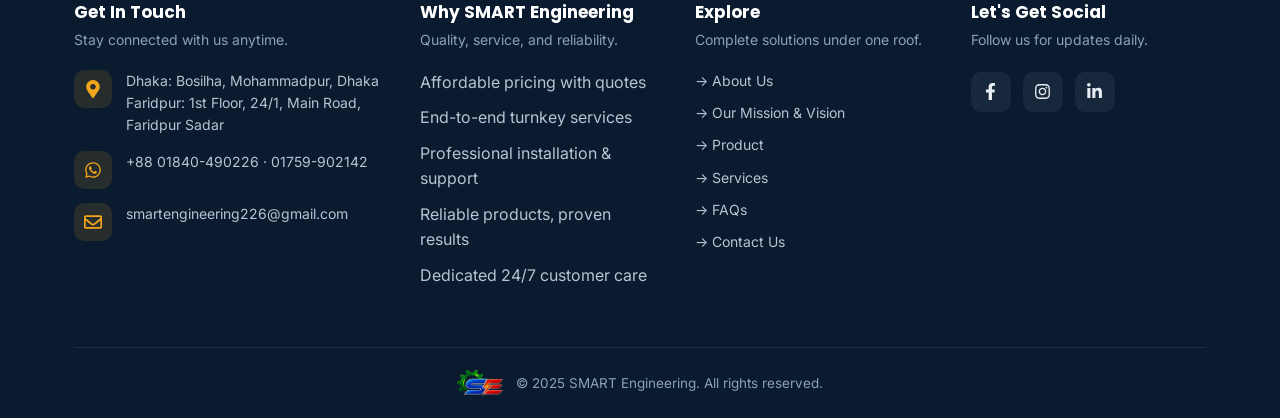
==== commit 9a98dfb3: "updated this is the improved version of this website. at this update, we added theme system such as " ====
--- a/index.html
+++ b/index.html
@@ -1,6 +1,20 @@
 <!doctype html>
 <html lang="en">
 <head>
+<meta name="color-scheme" content="light dark">
+<meta name="theme-color" content="#ffffff" media="(prefers-color-scheme: light)">
+<meta name="theme-color" content="#0d151e" media="(prefers-color-scheme: dark)">
+<link rel="icon" type="image/png" sizes="32x32" href="assets/favicon-32.png">
+<link rel="icon" type="image/png" sizes="192x192" href="assets/favicon-192.png">
+<link rel="apple-touch-icon" sizes="180x180" href="assets/favicon-180.png">
+<script>
+/* Decide the theme before the first paint so there is no flash of the wrong one. */
+(function(){try{var s=localStorage.getItem('se-theme');
+document.documentElement.setAttribute('data-theme',
+ s==='dark'||s==='light' ? s
+ : (window.matchMedia && window.matchMedia('(prefers-color-scheme: dark)').matches ? 'dark':'light'));
+}catch(e){document.documentElement.setAttribute('data-theme','light');}})();
+</script>
 <meta charset="UTF-8">
 <meta name="viewport" content="width=device-width, initial-scale=1">
 <title>SMART Engineering &ndash; Diesel Generators, Sub-Stations &amp; Solar Systems</title>
@@ -305,6 +319,7 @@
   .service-card h3{font-size:17px;margin-bottom:6px;}
   .service-card p{color:var(--gray-500);font-size:14.5px;margin:0;}
 </style>
+<link rel="stylesheet" href="assets/se-theme.css">
 </head>
 <body>
 
@@ -329,7 +344,7 @@
 <!-- Header / Nav -->
 <header class="main">
   <div class="nav wrap">
-    <a href="index.html" class="logo">SMART <span>Engineering</span></a>
+    <a href="index.html" class="logo"><img class="logo-mark logo-mark-light" src="assets/logo-light.png" alt="SMART Engineering logo" width="480" height="267" decoding="async"><img class="logo-mark logo-mark-dark" src="assets/logo-dark.png" alt="" aria-hidden="true" width="480" height="267" decoding="async"><span class="logo-name">SMART <span>Engineering</span></span></a>
 
     <button class="menu-toggle" id="menuToggle" aria-label="Toggle menu">
       <svg viewBox="0 0 1000 1000"><path d="M104 333H896C929 333 958 304 958 271S929 208 896 208H104C71 208 42 237 42 271S71 333 104 333ZM104 583H896C929 583 958 554 958 521S929 458 896 458H104C71 458 42 487 42 521S71 583 104 583ZM104 833H896C929 833 958 804 958 771S929 708 896 708H104C71 708 42 737 42 771S71 833 104 833Z"/></svg>
@@ -350,6 +365,12 @@
       <a href="faqs.html">FAQs</a>
       <a href="contact.html">Contact</a>
     </nav>
+
+    <button class="theme-toggle" id="themeToggle" type="button"
+            aria-label="Switch theme" title="Switch theme" aria-pressed="false">
+      <svg class="icon-moon" viewBox="0 0 512 512" aria-hidden="true"><path d="M283.211 512c78.962 0 151.079-35.925 198.857-94.792 7.068-8.708-.639-21.43-11.562-19.35-124.203 23.654-238.262-71.576-238.262-196.954 0-72.222 38.662-138.635 101.498-174.394 9.686-5.512 7.25-20.197-3.756-22.23A258.156 258.156 0 0 0 283.211 0c-141.309 0-256 114.511-256 256 0 141.309 114.511 256 256 256z"/></svg>
+      <svg class="icon-sun" viewBox="0 0 512 512" aria-hidden="true"><path d="M256 160c-52.9 0-96 43.1-96 96s43.1 96 96 96 96-43.1 96-96-43.1-96-96-96zm246.4 80.5l-94.7-47.3 33.5-100.4c4.5-13.6-8.4-26.5-21.9-21.9l-100.4 33.5-47.4-94.8c-6.4-12.8-24.6-12.8-31 0l-47.3 94.7L92.7 70.8c-13.6-4.5-26.5 8.4-21.9 21.9l33.5 100.4-94.7 47.4c-12.8 6.4-12.8 24.6 0 31l94.7 47.3-33.5 100.5c-4.5 13.6 8.4 26.5 21.9 21.9l100.4-33.5 47.3 94.7c6.4 12.8 24.6 12.8 31 0l47.3-94.7 100.4 33.5c13.6 4.5 26.5-8.4 21.9-21.9l-33.5-100.4 94.7-47.3c12.9-6.5 12.9-24.7.1-31.1zm-155.9 106c-49.9 49.9-131.1 49.9-181 0-49.9-49.9-49.9-131.1 0-181 49.9-49.9 131.1-49.9 181 0 49.9 49.9 49.9 131.1 0 181z"/></svg>
+    </button>
   </div>
 </header>
 
@@ -556,7 +577,7 @@
     </div>
 
     <div class="footer-bottom">
-      © 2025 SMART Engineering. All rights reserved.
+      <img class="footer-mark" src="assets/logo-dark.png" alt="SMART Engineering" width="480" height="267" decoding="async" loading="lazy"> © 2025 SMART Engineering. All rights reserved.
     </div>
   </div>
 </footer>
@@ -599,5 +620,7 @@
   })();
 </script>
 
+<script src="assets/se-theme.js" defer></script>
+
 </body>
 </html>
--- a/assets/se-theme.css
+++ b/assets/se-theme.css
@@ -0,0 +1,311 @@
+/* ==========================================================================
+   SMART Engineering — theme (light / dark), logo and image animations
+   Loaded AFTER each page's inline <style>, so it overrides where needed.
+   The original layout, spacing and typography are untouched.
+   ========================================================================== */
+
+/* --------------------------------------------------------------------------
+   1. DARK THEME PALETTE
+   The page CSS already draws everything from these variables, so redefining
+   them flips the whole site. The handful of places where a variable is used
+   for BOTH text and a background are corrected further down.
+   -------------------------------------------------------------------------- */
+html[data-theme="dark"]{
+  color-scheme: dark;
+
+  --navy:#e7eef7;          /* now used as heading / high-contrast TEXT */
+  --navy-deep:#0a1b30;     /* stays dark: topbar, footer, deep surfaces */
+  --amber:#f7b32c;
+  --amber-dark:#f0a91f;    /* brightened so it stays readable on dark */
+
+  --gray-50:#111b26;       /* alternating section background */
+  --gray-100:#22303f;      /* borders / hairlines */
+  --gray-500:#9db0c4;      /* muted body text */
+  --gray-700:#cfdae6;      /* default body text */
+  --white:#0d151e;         /* page + card surface */
+
+  --shadow:0 10px 30px rgba(0,0,0,0.45);
+
+  /* fixed dark tones used where a *background* must stay dark */
+  --deep-grad:linear-gradient(135deg,#14304f 0%,#0a1b30 100%);
+}
+
+html[data-theme="light"]{ color-scheme: light; }
+
+html, body{ transition: background-color .3s ease, color .3s ease; }
+
+/* --- dark-mode corrections: variables that double as backgrounds ---------- */
+html[data-theme="dark"] .page-hero,
+html[data-theme="dark"] .cta-strip,
+html[data-theme="dark"] .stats-section{ background: var(--deep-grad); }
+
+html[data-theme="dark"] .page-hero h1,
+html[data-theme="dark"] .cta-strip h2,
+html[data-theme="dark"] .stats-section h2,
+html[data-theme="dark"] .hero-content h1,
+html[data-theme="dark"] footer h3{ color:#ffffff; }
+
+html[data-theme="dark"] .hero-content,
+html[data-theme="dark"] .btn-ghost,
+html[data-theme="dark"] .gallery-tile .caption,
+html[data-theme="dark"] .lightbox-close,
+html[data-theme="dark"] .lightbox-nav{ color:#ffffff; }
+
+html[data-theme="dark"] .btn-ghost:hover{ border-color:#ffffff; }
+
+html[data-theme="dark"] .gallery-frame,
+html[data-theme="dark"] .hero{ background:#0a1b30; }
+
+/* arrow buttons keep a light pill, so their glyph must stay dark */
+html[data-theme="dark"] .gallery-arrow{ color:#0f2540; }
+
+html[data-theme="dark"] .filter-tab.active{
+  background:#1d3a5f; color:#ffffff; border-color:#1d3a5f;
+}
+html[data-theme="dark"] .value-item .icon{ background:#16304f; }
+
+/* cards sit slightly above the page surface so they stay readable */
+html[data-theme="dark"] .mv-card,
+html[data-theme="dark"] .service-card,
+html[data-theme="dark"] .product-card,
+html[data-theme="dark"] .contact-card,
+html[data-theme="dark"] .help-card,
+html[data-theme="dark"] .faq-item,
+html[data-theme="dark"] .gallery-tile,
+html[data-theme="dark"] .map-frame{ background:#141f2b; }
+
+html[data-theme="dark"] .map-frame .map-label{ background:#141f2b; }
+html[data-theme="dark"] .field input,
+html[data-theme="dark"] .field textarea{ background:#0d151e; color:var(--gray-700); }
+html[data-theme="dark"] .field input:focus,
+html[data-theme="dark"] .field textarea:focus{ background:#141f2b; }
+html[data-theme="dark"] ::placeholder{ color:#6f8298; }
+
+/* brand tiles are photo/logo tiles — keep them light so the marks read */
+html[data-theme="dark"] .brand-grid figure{ background:#f3f5f8; border-color:#22303f; }
+
+/* embedded Google maps are always light — soften them a little in dark mode */
+html[data-theme="dark"] .map-frame iframe{ filter:brightness(.88) contrast(1.02); }
+
+/* --------------------------------------------------------------------------
+   2. LOGO IN THE HEADER
+   -------------------------------------------------------------------------- */
+.logo{
+  display:inline-flex;
+  align-items:center;
+  gap:11px;
+  line-height:1;
+}
+.logo .logo-mark{
+  height:40px;
+  width:auto;
+  flex:none;
+  display:block;
+  /* the PNGs are transparent; this keeps them from looking pasted on */
+  filter:drop-shadow(0 2px 5px rgba(0,0,0,.18));
+  transition:transform .45s cubic-bezier(.2,.7,.3,1), filter .45s ease;
+  transform-origin:center;
+}
+html[data-theme="dark"] .logo .logo-mark{
+  filter:drop-shadow(0 2px 8px rgba(0,0,0,.55));
+}
+.logo:hover .logo-mark{
+  transform:scale(1.07) rotate(-1.5deg);
+  filter:drop-shadow(0 4px 12px rgba(242,167,27,.45));
+}
+/* only the mark matching the active theme is shown */
+html[data-theme="light"] .logo-mark-dark{ display:none; }
+html[data-theme="dark"]  .logo-mark-light{ display:none; }
+
+/* keep the original two-tone wordmark colours */
+.logo .logo-name{
+  color:var(--navy);
+  font-family:'Poppins',sans-serif;
+  font-weight:700;
+  font-size:22px;
+  letter-spacing:.3px;
+  white-space:nowrap;
+}
+.logo .logo-name span{ color:var(--amber); }
+
+@media (max-width:760px){
+  .logo .logo-mark{ height:33px; }
+  .logo .logo-name{ font-size:17.5px; }
+  .logo{ gap:9px; }
+  .nav{ gap:10px; }
+}
+@media (max-width:480px){
+  .logo .logo-mark{ height:29px; }
+  .logo .logo-name{ font-size:15px; }
+  .logo{ gap:8px; }
+  .nav{ gap:8px; padding-left:16px; padding-right:16px; }
+  .theme-toggle{ width:34px; height:34px; }
+  .theme-toggle svg{ width:16px; height:16px; }
+  .menu-toggle{ padding:4px; }
+  .menu-toggle svg{ width:22px; height:22px; }
+}
+@media (max-width:360px){
+  .logo .logo-mark{ height:26px; }
+  .logo .logo-name{ font-size:13.5px; }
+}
+
+/* small mark next to the copyright line in the footer (footer is always dark) */
+.footer-bottom .footer-mark{
+  height:26px; width:auto; display:inline-block; vertical-align:-8px;
+  margin-right:9px; opacity:.92;
+  transition:transform .4s ease, opacity .4s ease;
+}
+.footer-bottom .footer-mark:hover{ transform:scale(1.08); opacity:1; }
+
+/* --------------------------------------------------------------------------
+   3. THEME TOGGLE BUTTON
+   -------------------------------------------------------------------------- */
+.nav{ gap:16px; }
+@media (min-width:901px){ .nav-links{ margin-left:auto; } }
+@media (max-width:900px){
+  /* keep the theme button and the hamburger side by side at the right edge */
+  .theme-toggle{ order:2; margin-left:auto; }
+  .menu-toggle{ order:3; }
+}
+
+.theme-toggle{
+  width:40px; height:40px; flex:none;
+  border-radius:50%;
+  border:1px solid var(--gray-100);
+  background:var(--gray-50);
+  color:var(--navy);
+  display:inline-flex; align-items:center; justify-content:center;
+  cursor:pointer; padding:0;
+  transition:background .25s ease, border-color .25s ease, transform .25s ease, color .25s ease;
+}
+.theme-toggle:hover{
+  border-color:var(--amber);
+  color:var(--amber-dark);
+  transform:rotate(-18deg) scale(1.06);
+}
+.theme-toggle:focus-visible{ outline:2px solid var(--amber); outline-offset:2px; }
+.theme-toggle svg{ width:19px; height:19px; fill:currentColor; display:block; }
+html[data-theme="light"] .theme-toggle .icon-sun{ display:none; }
+html[data-theme="dark"]  .theme-toggle .icon-moon{ display:none; }
+
+/* --------------------------------------------------------------------------
+   4. IMAGE ANIMATIONS
+   Classes are added by se-theme.js, so with JavaScript off nothing is hidden.
+   -------------------------------------------------------------------------- */
+
+/* 4a. reveal on scroll */
+.se-reveal{
+  opacity:0;
+  transform:translateY(28px) scale(.985);
+  transition:opacity .75s cubic-bezier(.22,.61,.36,1),
+             transform .75s cubic-bezier(.22,.61,.36,1);
+  will-change:opacity, transform;
+}
+.se-reveal.se-in{ opacity:1; transform:none; }
+
+/* 4b. slow zoom on hover, inside the frames that already clip overflow */
+.split-media img,
+.about-media img,
+.service-media img,
+.product-card .thumb img,
+.brand-grid figure img,
+.help-card img{
+  transition:transform .7s cubic-bezier(.2,.7,.3,1), filter .5s ease;
+  will-change:transform;
+}
+.split-media:hover img,
+.about-media:hover img,
+.product-card:hover .thumb img,
+.service-media:hover img{ transform:scale(1.07); }
+
+.brand-grid figure{ position:relative; }
+.brand-grid figure:hover img{ transform:scale(1.09); }
+.help-card:hover img{ transform:scale(1.12) rotate(-4deg); }
+
+/* give the services images the same clipped frame as the other media blocks */
+.service-media{ border-radius:16px; overflow:hidden; }
+
+/* lift the frames a touch on hover */
+.split-media, .about-media, .service-media, .map-frame{
+  transition:transform .5s cubic-bezier(.2,.7,.3,1), box-shadow .5s ease;
+}
+.split-media:hover, .about-media:hover, .service-media:hover{
+  transform:translateY(-6px);
+  box-shadow:0 22px 44px rgba(15,37,64,.18);
+}
+html[data-theme="dark"] .split-media:hover,
+html[data-theme="dark"] .about-media:hover,
+html[data-theme="dark"] .service-media:hover{
+  box-shadow:0 22px 44px rgba(0,0,0,.6);
+}
+.product-card{ transition:transform .35s ease, box-shadow .35s ease; }
+.product-card:hover{ transform:translateY(-7px); box-shadow:0 22px 44px rgba(15,37,64,.16); }
+html[data-theme="dark"] .product-card:hover{ box-shadow:0 22px 44px rgba(0,0,0,.6); }
+
+.gallery-tile{ transition:transform .35s ease, box-shadow .35s ease; }
+.gallery-tile:hover{ transform:translateY(-5px); }
+
+/* 4c. light sweep across image tiles on hover */
+.brand-grid figure::after,
+.product-card .thumb::after,
+.gallery-tile::after{
+  content:"";
+  position:absolute; top:0; bottom:0; left:-70%;
+  width:55%;
+  background:linear-gradient(100deg,
+      rgba(255,255,255,0) 0%,
+      rgba(255,255,255,.42) 50%,
+      rgba(255,255,255,0) 100%);
+  transform:skewX(-18deg);
+  pointer-events:none;
+  opacity:0;
+}
+.product-card .thumb{ position:relative; }
+.brand-grid figure:hover::after,
+.product-card:hover .thumb::after,
+.gallery-tile:hover::after{
+  opacity:1;
+  animation:seSweep .9s ease forwards;
+}
+@keyframes seSweep{
+  from{ left:-70%; }
+  to  { left:125%; }
+}
+
+/* 4d. slow Ken-Burns drift on the hero and gallery sliders */
+.hero-track img{ animation:seKenBurns 20s ease-in-out infinite alternate; }
+.gallery-track img{ animation:seKenBurns 26s ease-in-out infinite alternate; }
+@keyframes seKenBurns{
+  from{ transform:scale(1)     translate3d(0,0,0); }
+  to  { transform:scale(1.085) translate3d(-1.2%,-1%,0); }
+}
+
+/* 4e. gentle float for the standalone "how we help" icons */
+.help-card img{ animation:seFloat 5.5s ease-in-out infinite; }
+@keyframes seFloat{
+  0%,100%{ transform:translateY(0); }
+  50%    { transform:translateY(-7px); }
+}
+.help-card:hover img{ animation:none; }
+
+/* 4f. first-paint entrance for the header logo */
+@keyframes seLogoIn{
+  from{ opacity:0; transform:translateX(-14px) scale(.9); }
+  to  { opacity:1; transform:none; }
+}
+.logo .logo-mark{ animation:seLogoIn .65s cubic-bezier(.22,.61,.36,1) both; }
+
+/* --------------------------------------------------------------------------
+   5. ACCESSIBILITY — honour the OS "reduce motion" setting
+   -------------------------------------------------------------------------- */
+@media (prefers-reduced-motion: reduce){
+  .se-reveal{ opacity:1 !important; transform:none !important; transition:none !important; }
+  .hero-track img,
+  .gallery-track img,
+  .help-card img,
+  .logo .logo-mark{ animation:none !important; }
+  .brand-grid figure:hover::after,
+  .product-card:hover .thumb::after,
+  .gallery-tile:hover::after{ animation:none; opacity:0; }
+  *{ transition-duration:.01ms !important; }
+}
